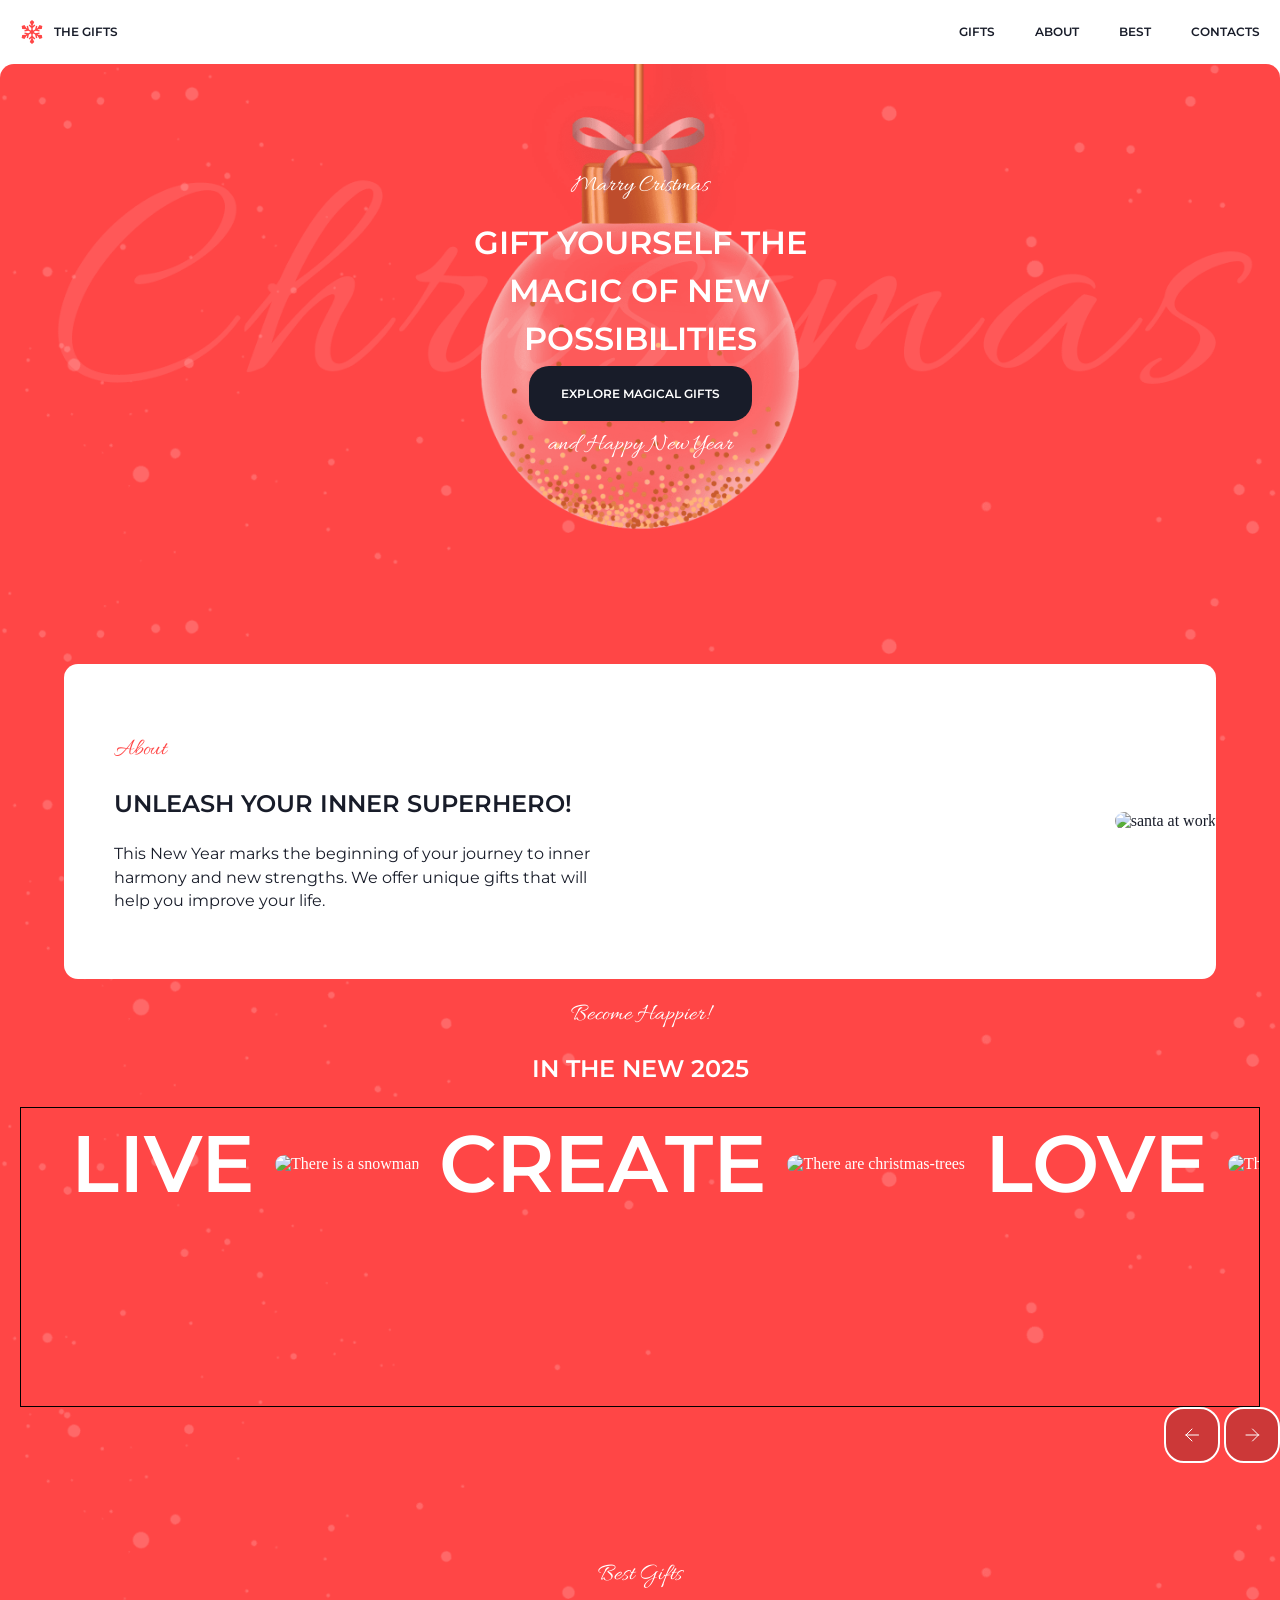
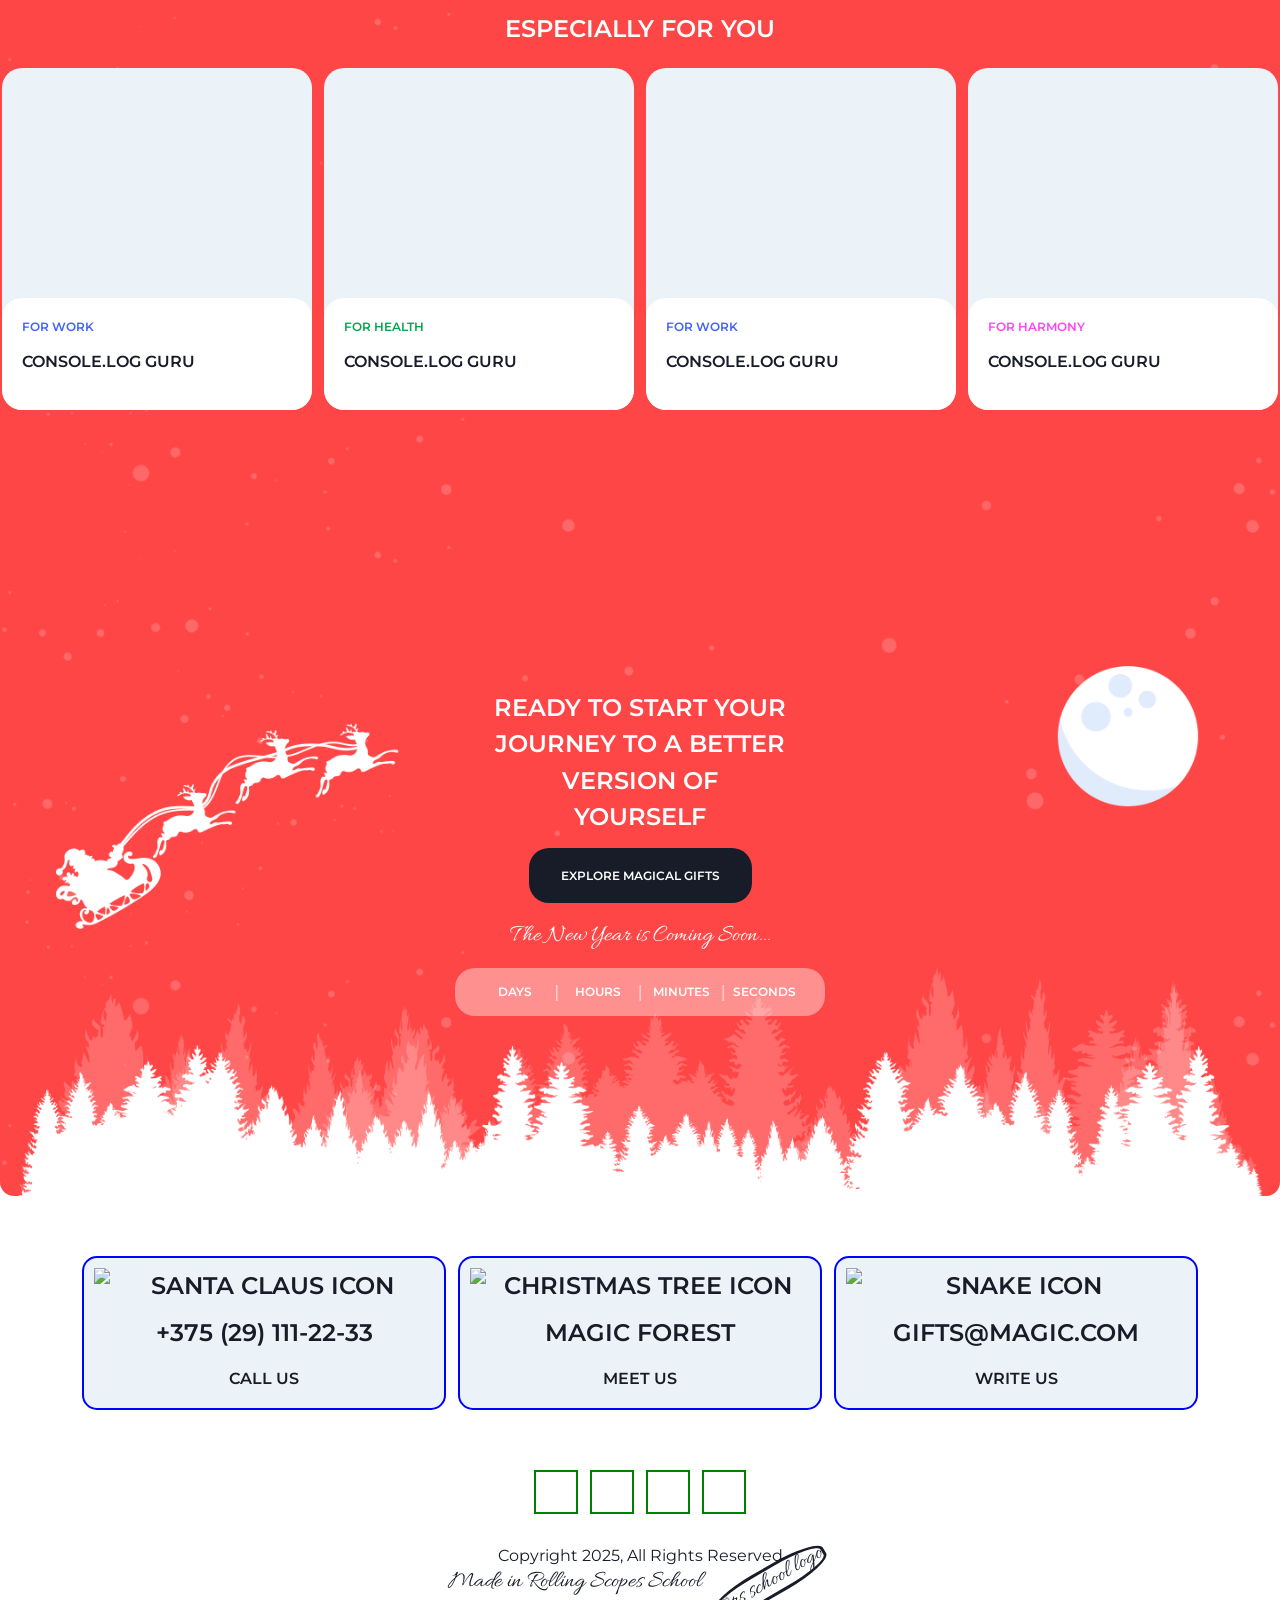
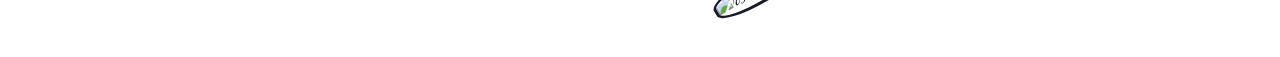
==== gifts/index.html @ 3322ace3 "feat: main page is completed, without gift cards as links" ====
<!DOCTYPE html>
<html lang="en">
<head>
    <meta charset="UTF-8">
    <meta name="viewport" content="width=device-width, initial-scale=1.0">
    <title>Document</title>
    <link rel="stylesheet" href="../css/normalize.css">
    <link rel="stylesheet" href="../css/style.css">
    <link rel="icon" href="../assets/logo-snowflake.svg" type="image/x-icon">
</head>
<body>
    <header class="header">
        <div class="wrapper header__wrapper action-small">
            <a href="./index.html" class="logo">
                <img src="../assets/logo-snowflake.svg" alt="logo" class="logo__img">
                THE GIFTS
            </a>
            <span class="hamburger"></span>
            <nav class="header__navigation">
                <ul class="navigation">
                    <li class="navigation__link"><a href="./gifts/index.html">GIFTS</a></li>
                    <li class="navigation__link"><a href="#about">ABOUT</a></li>
                    <li class="navigation__link"><a href="#best-gifts">BEST</a></li>
                    <li class="navigation__link"><a href="#contacts">CONTACTS</a></li>
                </ul>
            </nav>
        </div>
    </header>
    <main>
        <section class="hero" id="hero">
            <div class="wrapper hero__wrapper">
                <div class="hero__content">
                    <p class="hero__caption caption">Marry Cristmas</p>
                    <h1 class="hero__contain">GIFT YOURSELF THE MAGIC OF NEW POSSIBILITIES</h1>
                    <a href="./gifts/index.html" class="button__magical-gifts action-small">Explore magical gifts</a>
                    <p class="hero__caption caption">and Happy New Year</p>
                </div>
            </div>
        </section>
        <section class="about" id="about">
            <div class="wrapper">
                <div class="about__wrapper">
                    <div class="about__content">
                        <p class="about__caption caption">About</p>
                        <h2 class="about__name">UNLEASH YOUR INNER SUPERHERO!</h2>
                        <p class="about__text">This New Year marks the beginning of your journey to inner harmony and new strengths. We offer unique gifts that will help you improve your life.</p>
                    </div>
                    <img src="./assets/img/santa.png" alt="santa at work" class="about__image">
                </div>
            </div>
        </section>
        <section class="slider">
            <div class="wrapper">
                <p class="caption slider__caption">Become Happier!</p>
                <h2 class="slider__name">IN THE NEW 2025</h2>
                <div class="slider__place">
                    <div id="slider-container" class="slides">
                        <div class="slide slider-text slide1">Live</div>
                        <div class="slide slider-image slide2"><img src="./assets/img/snowman.png" alt="There is a snowman"></div>
                        <div class="slide slider-text slide3">Create</div>
                        <div class="slide slider-image slide4"><img src="./assets/img/christmas-trees.png" alt="There are christmas-trees"></div>
                        <div class="slide slider-text slide5">Love</div>
                        <div class="slide slider-image slide6"><img src="./assets/img/christmas-tree-ball.png" alt="There is a christmas-tree-ball"></div>
                        <div class="slide slider-text slide7">Dream</div>
                        <div class="slide slider-image slide8"><img src="./assets/img/fairytale-house.png" alt="There is a fairytale-house"></div>
                        <div class="slide slider-text slide5">Very</div>
                        <div class="slide slider-image slide6"><img src="./assets/img/christmas-tree-ball.png" alt="There is a christmas-tree-ball"></div>
                        <div class="slide slider-text slide7">Opposite</div>
                        <div class="slide slider-image slide8"><img src="./assets/img/fairytale-house.png" alt="There is a fairytale-house"></div>
                    </div>
                </div>
                <div class="buttons">
                    <button type="button" class="slider__button move-back" id="btn-left">
                        <svg width="24" height="24" viewBox="0 0 24 24" fill="none" xmlns="http://www.w3.org/2000/svg">
                            <path d="M18.5 12H6M6 12L12 6M6 12L12 18" stroke="white" stroke-linecap="round" stroke-linejoin="round"/>                        
                        </svg>
                    </button>
                    <button type="button" class="slider__button move-ahead" id="btn-right">
                        <svg width="24" height="24" viewBox="0 0 24 24" fill="none" xmlns="http://www.w3.org/2000/svg">
                            <path d="M6 12H18.5M18.5 12L12.5 6M18.5 12L12.5 18" stroke="white" stroke-linecap="round" stroke-linejoin="round"/>
                        </svg>
                    </button>
                </div>
            </div>
        </section>
        <section class="best-gifts" id="best-gifts">
            <div class="wrapper">
                <p class="caption best-gifts__caption">Best Gifts</p>
                <h2 class="best-gifts__name">ESPECIALLY FOR YOU</h2>
                <div class="layout-4-columns">
                    <div class="gift tag-work">
                        <div class="gift__wrapper">
                            <img src="./assets/img/gift-for-work.png" alt="" class="img-gifts">
                            <div class="gift__content">
                                <h4 class="gift__category">For Work</h4>
                                <h3 class="gift__name">Console.log Guru</h3>
                            </div>
                        </div>
                    </div>
                    <div class="gift tag-health">
                        <div class="gift__wrapper">
                            <img src="./assets/img/gift-for-health.png" alt="" class="img-gifts">
                            <div class="gift__content">
                                <h4 class="gift__category">For Health</h4>
                                <h3 class="gift__name">Console.log Guru</h3>
                            </div>
                        </div>
                    </div>
                    <div class="gift tag-work">
                        <div class="gift__wrapper">
                            <img src="./assets/img/gift-for-work.png" alt="" class="img-gifts">
                            <div class="gift__content">
                                <h4 class="gift__category">For Work</h4>
                                <h3 class="gift__name">Console.log Guru</h3>
                            </div>
                        </div>
                    </div>
                    <div class="gift tag-harmony">
                        <div class="gift__wrapper">
                            <img src="./assets/img/gift-for-harmony.png" alt="" class="img-gifts">
                            <div class="gift__content">
                                <h4 class="gift__category">For Harmony</h4>
                                <h3 class="gift__name">Console.log Guru</h3>
                            </div>
                        </div>
                    </div>
                </div>

            </div>
        </section>
        <section class="cta">
            <div class="wrapper">
                <div class="cta__content">
                    <h2 class="cta__name">READY TO START YOUR JOURNEY TO A BETTER VERSION OF YOURSELF</h2>
                    <a href="./gifts/index.html" class="button__magical-gifts action-small">Explore magical gifts</a>
                    <p class="caption cta__caption">The New Year is Coming Soon...</p>
                    <div class="timer">
                        <div class="timer__wrapper">
                            <div class="timer__content">
                                <div id="days" class="timer-cell">
                                    <h2 id="days__number" class="timer__number"></h2>
                                    <h4 id="days__signatures" class="timer__signatures">Days</h4>
                                </div>
                                <div class="separator">|</div>
                                <div id="hours" class="timer-cell">
                                    <h2 id="hours__number" class="timer__number"></h2>
                                    <h4 id="hours__signatures" class="timer__signatures">Hours</h4>
                                </div>
                                <div class="separator">|</div>
                                <div id="minutes" class="timer-cell">
                                    <h2 id="minutes__number" class="timer__number"></h2>
                                    <h4 id="minutes__signatures" class="timer__signatures">Minutes</h4>
                                </div>
                                <div class="separator">|</div>
                                <div id="seconds" class="timer-cell">
                                    <h2 id="seconds__number" class="timer__number"></h2>
                                    <h4 id="seconds__signatures" class="timer__signatures">Seconds</h4>
                                </div>
                            </div>
                        </div>
                    </div>
                </div>
            </div>
        </section>
    </main>
    <footer class="footer" id="contacts">
        <div class="wrapper footer__wrapper">
            <div class="footer__activity">
                <a href="tel:+375 (29) 111-22-33" class="action-large footer__contact">
                    <img src="./assets/svg/activity_santa-claus.svg" alt="santa claus icon" class="footer__activity-card">
                    +375 (29) 111-22-33
                    <h3>Call us</h3>
                </a>
                <a href="https://maps.app.goo.gl/4Z8KibrLudVtp58x9" class="action-large footer__contact" target="_blank">
                    <img src="./assets/svg/activity_christmas-tree.svg" alt="christmas tree icon" class="footer__activity-card">
                    Magic forest
                    <h3>Meet us</h3>
                </a>
                <a href="mailto:gifts@magic.com" class="action-large footer__contact">
                    <img src="./assets/svg/activity_snake.svg" alt="snake icon" class="footer__activity-card">
                    gifts@magic.com
                    <h3>Write us</h3>
                </a>
            </div>
            <div class="social">
                <div class="social__items">
                    <a href="https://web.telegram.org" target="_blank" class="social__link"><object data="./assets/svg/sm_telegram.svg" type="image/svg+xml" class="social__object-svg"></object></a>
                    <a href="https://www.facebook.com" target="_blank" class="social__link"><object data="./assets/svg/sm_facebook.svg" type="image/svg+xml" class="social__object-svg"></object></a>
                    <a href="https://www.instagram.com" target="_blank" class="social__link"><object data="./assets/svg/sm_instagram.svg" type="image/svg+xml" class="social__object-svg"></object></a>
                    <a href="https://x.com" target="_blank" class="social__link"><object data="./assets/svg/sm_X.svg" type="image/svg+xml" class="social__object-svg"></object></a>
                </div>
            </div> 
            <div class="lisence">
                <p class="lisence__copyright">Copyright 2025, All Rights Reserved</p>
                <a href="https://rs.school/" target="_blank" class="lisence__caption caption">
                    Made in Rolling Scopes School
                    <img src="./assets/svg/rs-school-logo.svg" class="rs-school-logo" alt="rs school logo" width="60" height="60">
                </a>
            </div>
        </div>
    </footer>
    <script src="./script.js"></script>
</body>
</html>
---- css/style.css ----
:root {    
    --color-primary: #ff4646;
    --color-primary10: #3f2d2d;
    --color-dark: #181c29;
    --color-static-white: #ffffff;
    --color-static-white20: #7f7f7f;
    --color-static-white40: #555555;
    --color-tag-purple: #4361ff;
    --color-tag-pink: #ff43f7;
    --color-tag-green: #06a44f;
    --color-content-background: #ecf3f8;
    --color-overlay: #1c1f29;

    --width-content: 1440px;
    --width-tablet: 768px;
    --width-mobile: 380px;


}

@font-face {
    font-family: "Montserrat";
    src: url("../assets/fonts/Montserrat/Montserrat-VariableFont_wght.ttf");
    font-weight: 100 900;
}

@font-face {
    font-family: "Allura";
    src: url(../assets/fonts/Allura/Allura-Regular.ttf);
}

* {
    box-sizing: border-box;
}

html {
    scroll-behavior: smooth;
    scroll-padding-top: 100px;
}

h1 {
    font-family: "Montserrat", Verdana, sans-serif;
    font-size: 32px;
    font-weight: 600;
    line-height: 150%;
    letter-spacing: 18%;
    text-transform: uppercase;
}

h2 {
    font-family: "Montserrat", Verdana, sans-serif;
    font-size: 24px;
    font-weight: 600;
    line-height: 152%;
    letter-spacing: 16%;
    text-transform: uppercase;
}

h3 {
    font-family: "Montserrat", Verdana, sans-serif;
    font-size: 16px;
    font-weight: 600;
    line-height: 152%;
    letter-spacing: 8%;
    text-transform: uppercase;
}

h4 {
    font-family: "Montserrat", Verdana, sans-serif;
    font-size: 12px;
    font-weight: 600;
    line-height: 130%;
    letter-spacing: 5%;
    text-transform: uppercase;
}

p {
    font-family: "Montserrat", Verdana, sans-serif;
    font-size: 16px;
    font-weight: 400;
    line-height: 148%;
}

.action-large {
    font-family: "Montserrat", Verdana, sans-serif;
    font-size: 24px;
    font-weight: 600;
    line-height: 152%;
    letter-spacing: 16%;
    text-transform: uppercase;
}

.action-small {
    font-family: "Montserrat", Verdana, sans-serif;
    font-size: 12px;
    font-weight: 600;
    line-height: 130%;
    letter-spacing: 5%;
    text-transform: uppercase;
}

.caption {
    font-family: "Allura", Verdana, sans-serif;
    font-size: 24px;
    font-weight: 400;
    line-height: 100%;
    letter-spacing: 5%;
}

.slider-text {
    font-family: "Montserrat", Verdana, sans-serif;
    font-size: 80px;
    font-weight: 600;
    text-transform: uppercase;
    
}

body {
    max-width: var(--width-content);
    color: var(--color-static-white);
    background-color: var(--color-static-white);
    margin: 0 auto;
    padding: 0;
}

main {
    background-color: var(--color-primary);
    border-radius: 14px;
    margin: 0;
    padding: 0;

        
    background-image: url(../assets/img/bg-snow.png);

    background-size: contain; /*auto 100%;*/
    background-repeat: repeat-y;
    margin: 0 auto;
    
    height: auto;
}

a {
    text-decoration: none;
    color: inherit;
}

.wrapper {
    
   

    
}

                                                            /* header */

header {
    margin: 0;
    padding: 0;
    color: var(--color-dark);
}

.header__wrapper {
    display: flex;
    align-items: center;
    justify-content: space-between;

}

.logo {
    display: flex;
    align-items: center;
    padding: 8px 20px;
}

.logo__img {
    padding-right: 10px;
}

.navigation {
    display: flex;
}

.navigation__link {
    list-style: none;
    cursor: pointer;
    padding: 12px 20px;
}

                                                        /* hero */

.hero {
    
    text-align: center;
    background-image: url(../assets/img/bg-ball.png);
    background-position: center;
    background-repeat: no-repeat;
    background-size: 100%;
    min-height: 500px;
}

.hero__content {
    margin: 0 auto;
    padding: 80px 0;
    width: 32%;
}

.hero__caption {
    margin: 30px 0 0 0;
    padding: 0;
}

.button__magical-gifts {
    padding: 20px 32px;
    
    border-radius: 20px;
    color: var(--color-static-white);
    background-color: var(--color-dark);
    border: none;
    transition: 
        color 0.5s,
        background-color 0.5s;
    
}

.button__magical-gifts:hover {
    color: var(--color-dark);
    background-color: var(--color-static-white);
}

                                                            /* about */

.about__wrapper {
    color: var(--color-dark);
    display: flex;
    justify-content: space-between;
    align-items: center;
    background-color: var(--color-static-white);
    border-radius: 14px;
    width: 90%;
    margin: 100px auto 0 auto;
}

.about__content {
    padding: 50px;
    flex-basis: 50%;
    
}

.about__caption {
    color: var(--color-primary);
}

.about__image {
    border-radius: 14px;
}

                                                            /* slider */

.slider {
    text-align: center;
}

.slider__place {
    width: calc( 100% - 40px );
	height: 300px;
	margin: 0 auto;
    text-align: center;
    border: 1px solid black;
	overflow: hidden;
    position: relative;
    
}

.slides {
    
    display: flex;
    align-items: center;
    transition: transform 1s ease-in-out;
}

.slide:first-child {
    margin-left: 50px;
}

.slide {
    margin: 10px;
    flex-shrink: 0;
}

.slide img {
    margin: 0;
    padding: 0;
    width: 200px;
    height: 200px;
    border-radius: 20px;
    /* z-index: 2; */
}

.buttons {
    text-align: right;
}

.slider__button {
    display: inline-flex;
    align-items: center;
    justify-content: center;
    
    background: rgba(0, 0, 0, 0.2); 
    cursor: pointer;
    width: 56px;
    height: 56px;
    border: 2px solid var(--color-static-white);
    border-radius: 20px;
    transition: all 1s;
}

.slider__button svg path {
    transition: all 1s;
}

#btn-left:hover, #btn-right:hover {
    background-color: var(--color-static-white);
}

#btn-left:hover svg path, #btn-right:hover svg path {
   stroke: var(--color-primary);
}

#btn-left:disabled, #btn-right:disabled {
    opacity: 0.4;
    pointer-events: none;
}

/*
@keyframes move-left {
    0% { transform: translateX(0); }
    20% { transform: translateX(200px); }
    40% { transform: translateX(400px); }
    60% { transform: translateX(600px); }
    80% { transform: translateX(800px); }
    100% { transform: translateX(1800px); }
}

.transition-left {
    animation-name: move-left;
    animation-duration: 8s;
    animation-fill-mode: forwards;
}

@keyframes move-right {
    0% { transform: translateX(-0px); }
    20% { transform: translateX(-200px); }
    40% { transform: translateX(-400px); }
    60% { transform: translateX(-600px); }
    80% { transform: translateX(-800px); }
    100% { transform: translateX(-1800px); }
}

.transition-right {
    animation-name: move-right;
    animation-duration: 8s;
    animation-fill-mode: forwards;
}
*/

                                                            /* .best-gifts */

.best-gifts {
    margin: 100px auto;
    text-align: center;
}

.layout-4-columns {
    display: flex;
    
    flex-wrap: wrap;
    text-align: center;
    gap: 12px;
    justify-content: center;
}

.gift {
    cursor: pointer;
}

.gift:hover .gift__name {
    color: var(--color-primary);
}

.tag-work {
    color:  var(--color-tag-purple);
}

.tag-health {
    color:  var(--color-tag-green);
}

.tag-harmony {
    color:  var(--color-tag-pink);
}

.gift__wrapper {
    display: flex;
    flex-direction: column;
    
    overflow: hidden;
    width: 310px;
    height: 342px;
    background-color: var(--color-content-background);
    border-radius: 20px;
}

.img-gifts {
    
    width: auto;
    height: 230px;
}

.gift__content {
    margin: 0;
    padding: 0;
    background-color: var(--color-static-white);
    border-radius: 20px;
    flex-grow: 1;
}

.gift__category {
    padding: 5px 0 0 20px;
    text-align: left;
}

.gift__name {
    padding: 0 0 0 20px;
    color: var(--color-dark);
    text-align: left;
    transition: 0.4s ease-out;
}

                                                            /* cta */

.cta {
    
}

.cta__content {
    
    margin: 100px auto 0;
    padding: 180px;
    text-align: center;
    background-image: url("../assets/img/bg-forest.png");
    background-repeat: no-repeat;
    background-position: bottom;
    background-size: 100% auto;
}

.cta__name {
    margin: 0 auto;
    padding: 0;
    margin-bottom: 30px;
    width: 32%;
}

.cta__caption {
    margin: 40px 0 0 0;
    padding: 0;
}

.timer {

}

.timer__wrapper {
    margin: 20px auto 0 auto;
    padding: 0;
    
}

.timer__content {
    
    padding: 15px 20px;
    display: inline-flex;
    flex-wrap: nowrap;
    justify-content: center;
    align-items: center;
    background-color: rgba(255, 255, 255, 0.4);
    border-radius: 20px;
    
}

.timer-cell {
    width: 80px;
}

.timer__number {
    margin: 0 auto;
    padding: 0;
}

.timer__signatures {
    margin: 0 auto;
    padding: 0;
}

/*
.days {}
#days__number {}
#days__signatures {}
.hours {}
#hours__number {}
#hours__signatures {}
.minutes {}
#minutes__number {}
#minutes__signatures {}
.seconds {}
#seconds__number {}
#seconds__signatures {}
*/


                                                            /* footer */

footer {
    margin: 60px auto;
    color: var(--color-dark);
}
.footer__activity {
    margin: 0 82px;
    display: flex;
    flex-wrap: wrap;
    justify-content: center;
    gap: 12px;
    
    max-width: calc(100% - 164px);

}

.footer__contact {
    background-color: var(--color-content-background);
    
    flex-grow: 1;
    flex-basis: 0;
    border-radius: 15px;
    text-align: center;
    border: 2px solid blue;
    margin: 0;
    padding: 0;

}

.footer__activity-card {
    display: block;
    margin: 0 auto;
    padding: 10px;
}

.social {}
.social__items {
    margin: 60px auto 0;
    display: flex;
    justify-content: center;
    gap: 12px;
}
.social__link {
    margin: 0;
    padding: 8px;
    
    border: 2px solid green;
}

.social__object-svg {
    width: 24px;
    height: 24px;
    pointer-events: none;
    display: block;
}

.lisence {
    margin: 30px auto 0;
    text-align: center;
}
.lisence__copyright {
    margin: 0 auto;
}
.lisence__caption {
    margin: 0 auto;
}

.rs-school-logo {
    height: auto;
    border: 3px solid var(--color-dark);
    border-radius: 40%;
    rotate: -30deg;
}
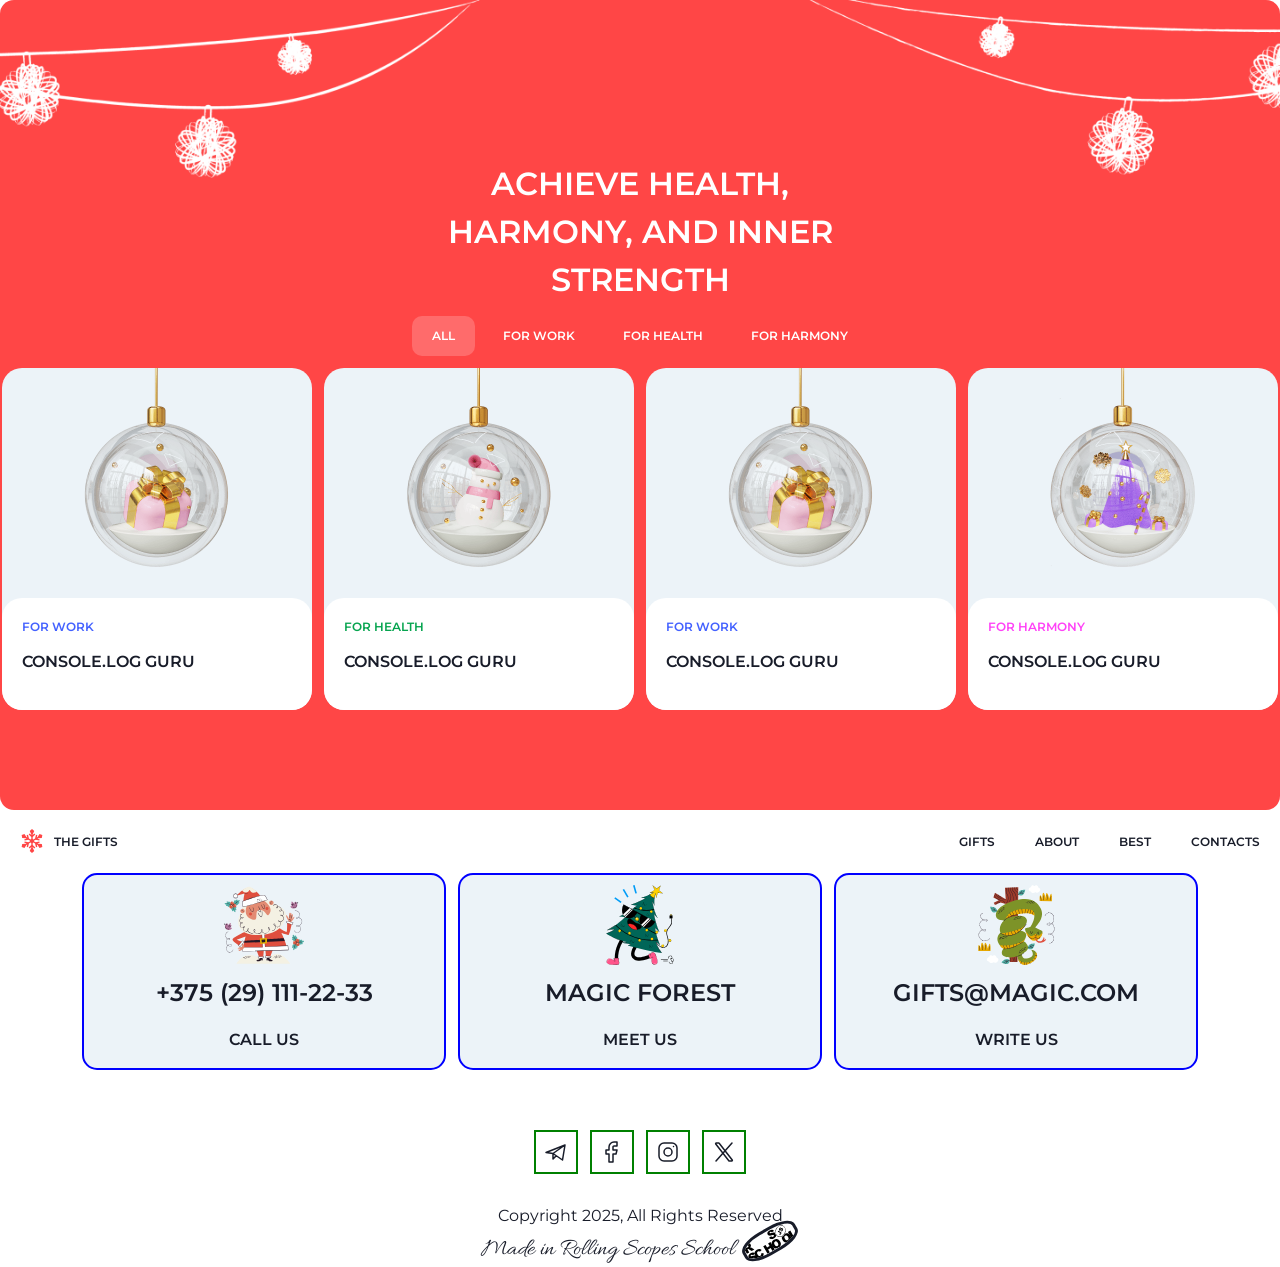
==== commit f99cb58e: "feat: ended task 1" ====
--- a/gifts/index.html
+++ b/gifts/index.html
@@ -3,94 +3,43 @@
 <head>
     <meta charset="UTF-8">
     <meta name="viewport" content="width=device-width, initial-scale=1.0">
-    <title>Document</title>
-    <link rel="stylesheet" href="../css/normalize.css">
+    <title>Christmas Shop</title>
+    <link rel="stylesheet" href="../css/5555normalize.css">
     <link rel="stylesheet" href="../css/style.css">
     <link rel="icon" href="../assets/logo-snowflake.svg" type="image/x-icon">
 </head>
-<body>
+<body class="gifts-page">
     <header class="header">
         <div class="wrapper header__wrapper action-small">
-            <a href="./index.html" class="logo">
+            <a href="../index.html" class="logo">
                 <img src="../assets/logo-snowflake.svg" alt="logo" class="logo__img">
                 THE GIFTS
             </a>
             <span class="hamburger"></span>
             <nav class="header__navigation">
                 <ul class="navigation">
-                    <li class="navigation__link"><a href="./gifts/index.html">GIFTS</a></li>
+                    <li class="navigation__link navigation__link_disabled">GIFTS</li>
                     <li class="navigation__link"><a href="#about">ABOUT</a></li>
-                    <li class="navigation__link"><a href="#best-gifts">BEST</a></li>
+                    <li class="navigation__link"><a href="#gifts">BEST</a></li>
                     <li class="navigation__link"><a href="#contacts">CONTACTS</a></li>
                 </ul>
             </nav>
         </div>
     </header>
-    <main>
-        <section class="hero" id="hero">
-            <div class="wrapper hero__wrapper">
-                <div class="hero__content">
-                    <p class="hero__caption caption">Marry Cristmas</p>
-                    <h1 class="hero__contain">GIFT YOURSELF THE MAGIC OF NEW POSSIBILITIES</h1>
-                    <a href="./gifts/index.html" class="button__magical-gifts action-small">Explore magical gifts</a>
-                    <p class="hero__caption caption">and Happy New Year</p>
+    <main class="main__wrapper--garland">
+        <section class="gifts" id="gifts">
+            <div class="wrapper">
+                <h1 class="title__contain">Achieve health, harmony, and inner strength</h1>
+                <div class="gifts__tags-place">
+                    <p class="action-small tag gifts__tag_selected">All</p>
+                    <p class="action-small tag gifts__tag_bordered">For work</p>
+                    <p class="action-small tag gifts__tag_bordered">For health</p>
+                    <p class="action-small tag gifts__tag_bordered">For harmony</p>
                 </div>
-            </div>
-        </section>
-        <section class="about" id="about">
-            <div class="wrapper">
-                <div class="about__wrapper">
-                    <div class="about__content">
-                        <p class="about__caption caption">About</p>
-                        <h2 class="about__name">UNLEASH YOUR INNER SUPERHERO!</h2>
-                        <p class="about__text">This New Year marks the beginning of your journey to inner harmony and new strengths. We offer unique gifts that will help you improve your life.</p>
-                    </div>
-                    <img src="./assets/img/santa.png" alt="santa at work" class="about__image">
-                </div>
-            </div>
-        </section>
-        <section class="slider">
-            <div class="wrapper">
-                <p class="caption slider__caption">Become Happier!</p>
-                <h2 class="slider__name">IN THE NEW 2025</h2>
-                <div class="slider__place">
-                    <div id="slider-container" class="slides">
-                        <div class="slide slider-text slide1">Live</div>
-                        <div class="slide slider-image slide2"><img src="./assets/img/snowman.png" alt="There is a snowman"></div>
-                        <div class="slide slider-text slide3">Create</div>
-                        <div class="slide slider-image slide4"><img src="./assets/img/christmas-trees.png" alt="There are christmas-trees"></div>
-                        <div class="slide slider-text slide5">Love</div>
-                        <div class="slide slider-image slide6"><img src="./assets/img/christmas-tree-ball.png" alt="There is a christmas-tree-ball"></div>
-                        <div class="slide slider-text slide7">Dream</div>
-                        <div class="slide slider-image slide8"><img src="./assets/img/fairytale-house.png" alt="There is a fairytale-house"></div>
-                        <div class="slide slider-text slide5">Very</div>
-                        <div class="slide slider-image slide6"><img src="./assets/img/christmas-tree-ball.png" alt="There is a christmas-tree-ball"></div>
-                        <div class="slide slider-text slide7">Opposite</div>
-                        <div class="slide slider-image slide8"><img src="./assets/img/fairytale-house.png" alt="There is a fairytale-house"></div>
-                    </div>
-                </div>
-                <div class="buttons">
-                    <button type="button" class="slider__button move-back" id="btn-left">
-                        <svg width="24" height="24" viewBox="0 0 24 24" fill="none" xmlns="http://www.w3.org/2000/svg">
-                            <path d="M18.5 12H6M6 12L12 6M6 12L12 18" stroke="white" stroke-linecap="round" stroke-linejoin="round"/>                        
-                        </svg>
-                    </button>
-                    <button type="button" class="slider__button move-ahead" id="btn-right">
-                        <svg width="24" height="24" viewBox="0 0 24 24" fill="none" xmlns="http://www.w3.org/2000/svg">
-                            <path d="M6 12H18.5M18.5 12L12.5 6M18.5 12L12.5 18" stroke="white" stroke-linecap="round" stroke-linejoin="round"/>
-                        </svg>
-                    </button>
-                </div>
-            </div>
-        </section>
-        <section class="best-gifts" id="best-gifts">
-            <div class="wrapper">
-                <p class="caption best-gifts__caption">Best Gifts</p>
-                <h2 class="best-gifts__name">ESPECIALLY FOR YOU</h2>
                 <div class="layout-4-columns">
                     <div class="gift tag-work">
                         <div class="gift__wrapper">
-                            <img src="./assets/img/gift-for-work.png" alt="" class="img-gifts">
+                            <img src="../assets/img/gift-for-work.png" alt="" class="img-gifts">
                             <div class="gift__content">
                                 <h4 class="gift__category">For Work</h4>
                                 <h3 class="gift__name">Console.log Guru</h3>
@@ -99,7 +48,7 @@
                     </div>
                     <div class="gift tag-health">
                         <div class="gift__wrapper">
-                            <img src="./assets/img/gift-for-health.png" alt="" class="img-gifts">
+                            <img src="../assets/img/gift-for-health.png" alt="" class="img-gifts">
                             <div class="gift__content">
                                 <h4 class="gift__category">For Health</h4>
                                 <h3 class="gift__name">Console.log Guru</h3>
@@ -108,7 +57,7 @@
                     </div>
                     <div class="gift tag-work">
                         <div class="gift__wrapper">
-                            <img src="./assets/img/gift-for-work.png" alt="" class="img-gifts">
+                            <img src="../assets/img/gift-for-work.png" alt="" class="img-gifts">
                             <div class="gift__content">
                                 <h4 class="gift__category">For Work</h4>
                                 <h3 class="gift__name">Console.log Guru</h3>
@@ -117,45 +66,10 @@
                     </div>
                     <div class="gift tag-harmony">
                         <div class="gift__wrapper">
-                            <img src="./assets/img/gift-for-harmony.png" alt="" class="img-gifts">
+                            <img src="../assets/img/gift-for-harmony.png" alt="" class="img-gifts">
                             <div class="gift__content">
                                 <h4 class="gift__category">For Harmony</h4>
                                 <h3 class="gift__name">Console.log Guru</h3>
-                            </div>
-                        </div>
-                    </div>
-                </div>
-
-            </div>
-        </section>
-        <section class="cta">
-            <div class="wrapper">
-                <div class="cta__content">
-                    <h2 class="cta__name">READY TO START YOUR JOURNEY TO A BETTER VERSION OF YOURSELF</h2>
-                    <a href="./gifts/index.html" class="button__magical-gifts action-small">Explore magical gifts</a>
-                    <p class="caption cta__caption">The New Year is Coming Soon...</p>
-                    <div class="timer">
-                        <div class="timer__wrapper">
-                            <div class="timer__content">
-                                <div id="days" class="timer-cell">
-                                    <h2 id="days__number" class="timer__number"></h2>
-                                    <h4 id="days__signatures" class="timer__signatures">Days</h4>
-                                </div>
-                                <div class="separator">|</div>
-                                <div id="hours" class="timer-cell">
-                                    <h2 id="hours__number" class="timer__number"></h2>
-                                    <h4 id="hours__signatures" class="timer__signatures">Hours</h4>
-                                </div>
-                                <div class="separator">|</div>
-                                <div id="minutes" class="timer-cell">
-                                    <h2 id="minutes__number" class="timer__number"></h2>
-                                    <h4 id="minutes__signatures" class="timer__signatures">Minutes</h4>
-                                </div>
-                                <div class="separator">|</div>
-                                <div id="seconds" class="timer-cell">
-                                    <h2 id="seconds__number" class="timer__number"></h2>
-                                    <h4 id="seconds__signatures" class="timer__signatures">Seconds</h4>
-                                </div>
                             </div>
                         </div>
                     </div>
@@ -167,34 +81,34 @@
         <div class="wrapper footer__wrapper">
             <div class="footer__activity">
                 <a href="tel:+375 (29) 111-22-33" class="action-large footer__contact">
-                    <img src="./assets/svg/activity_santa-claus.svg" alt="santa claus icon" class="footer__activity-card">
+                    <img src="../assets/svg/activity_santa-claus.svg" alt="santa claus icon" class="footer__activity-card">
                     +375 (29) 111-22-33
                     <h3>Call us</h3>
                 </a>
                 <a href="https://maps.app.goo.gl/4Z8KibrLudVtp58x9" class="action-large footer__contact" target="_blank">
-                    <img src="./assets/svg/activity_christmas-tree.svg" alt="christmas tree icon" class="footer__activity-card">
+                    <img src="../assets/svg/activity_christmas-tree.svg" alt="christmas tree icon" class="footer__activity-card">
                     Magic forest
                     <h3>Meet us</h3>
                 </a>
                 <a href="mailto:gifts@magic.com" class="action-large footer__contact">
-                    <img src="./assets/svg/activity_snake.svg" alt="snake icon" class="footer__activity-card">
+                    <img src="../assets/svg/activity_snake.svg" alt="snake icon" class="footer__activity-card">
                     gifts@magic.com
                     <h3>Write us</h3>
                 </a>
             </div>
             <div class="social">
                 <div class="social__items">
-                    <a href="https://web.telegram.org" target="_blank" class="social__link"><object data="./assets/svg/sm_telegram.svg" type="image/svg+xml" class="social__object-svg"></object></a>
-                    <a href="https://www.facebook.com" target="_blank" class="social__link"><object data="./assets/svg/sm_facebook.svg" type="image/svg+xml" class="social__object-svg"></object></a>
-                    <a href="https://www.instagram.com" target="_blank" class="social__link"><object data="./assets/svg/sm_instagram.svg" type="image/svg+xml" class="social__object-svg"></object></a>
-                    <a href="https://x.com" target="_blank" class="social__link"><object data="./assets/svg/sm_X.svg" type="image/svg+xml" class="social__object-svg"></object></a>
+                    <a href="https://web.telegram.org" target="_blank" class="social__link"><object data="../assets/svg/sm_telegram.svg" type="image/svg+xml" class="social__object-svg"></object></a>
+                    <a href="https://www.facebook.com" target="_blank" class="social__link"><object data="../assets/svg/sm_facebook.svg" type="image/svg+xml" class="social__object-svg"></object></a>
+                    <a href="https://www.instagram.com" target="_blank" class="social__link"><object data="../assets/svg/sm_instagram.svg" type="image/svg+xml" class="social__object-svg"></object></a>
+                    <a href="https://x.com" target="_blank" class="social__link"><object data="../assets/svg/sm_X.svg" type="image/svg+xml" class="social__object-svg"></object></a>
                 </div>
             </div> 
             <div class="lisence">
                 <p class="lisence__copyright">Copyright 2025, All Rights Reserved</p>
                 <a href="https://rs.school/" target="_blank" class="lisence__caption caption">
                     Made in Rolling Scopes School
-                    <img src="./assets/svg/rs-school-logo.svg" class="rs-school-logo" alt="rs school logo" width="60" height="60">
+                    <img src="../assets/svg/rs-school-logo.svg" class="rs-school-logo" alt="rs school logo" width="60" height="60">
                 </a>
             </div>
         </div>
--- a/css/style.css
+++ b/css/style.css
@@ -26,16 +26,18 @@
 
 @font-face {
     font-family: "Allura";
-    src: url(../assets/fonts/Allura/Allura-Regular.ttf);
+    src: url("../assets/fonts/Allura/Allura-Regular.ttf");
 }
 
 * {
     box-sizing: border-box;
+  
 }
 
 html {
     scroll-behavior: smooth;
-    scroll-padding-top: 100px;
+    /*scroll-padding-top: 100px; */
+    
 }
 
 h1 {
@@ -121,6 +123,7 @@
     background-color: var(--color-static-white);
     margin: 0 auto;
     padding: 0;
+    
 }
 
 main {
@@ -128,16 +131,16 @@
     border-radius: 14px;
     margin: 0;
     padding: 0;
-
-        
+    
+}
+
+.main__wrapper--snow {
     background-image: url(../assets/img/bg-snow.png);
-
     background-size: contain; /*auto 100%;*/
     background-repeat: repeat-y;
-    margin: 0 auto;
-    
-    height: auto;
-}
+}
+
+
 
 a {
     text-decoration: none;
@@ -160,6 +163,9 @@
 }
 
 .header__wrapper {
+    margin: 0;
+    padding: 0;
+
     display: flex;
     align-items: center;
     justify-content: space-between;
@@ -167,6 +173,9 @@
 }
 
 .logo {
+    margin: 0;
+    padding: 0;
+
     display: flex;
     align-items: center;
     padding: 8px 20px;
@@ -184,6 +193,10 @@
     list-style: none;
     cursor: pointer;
     padding: 12px 20px;
+}
+
+.navigation__link_disabled {
+    cursor: default;
 }
 
                                                         /* hero */
@@ -198,15 +211,16 @@
     min-height: 500px;
 }
 
-.hero__content {
-    margin: 0 auto;
-    padding: 80px 0;
+.title__contain {
+    margin: 0 auto;
+    padding: 60px 0 0 0;
     width: 32%;
+
 }
 
 .hero__caption {
-    margin: 30px 0 0 0;
-    padding: 0;
+    margin: 0;
+    padding:  30px 0 0 0;
 }
 
 .button__magical-gifts {
@@ -363,9 +377,9 @@
 }
 */
 
-                                                            /* .best-gifts */
-
-.best-gifts {
+                                                            /* .gifts */
+
+.gifts {
     margin: 100px auto;
     text-align: center;
 }
@@ -520,7 +534,7 @@
                                                             /* footer */
 
 footer {
-    margin: 60px auto;
+    margin: 0;
     color: var(--color-dark);
 }
 .footer__activity {
@@ -592,3 +606,53 @@
     rotate: -30deg;
 }
 
+                                                            /* GIFTS page*/
+
+.gifts-page {
+    display: flex;
+    flex-direction: column;
+    min-height: 100vh;
+}
+
+.gifts-page header {
+    order: 2;
+}
+
+.gifts-page main {
+    order: 1;
+}
+
+.gifts-page footer {
+    order: 3;
+}
+
+
+.main__wrapper--garland {
+    background-image: url(../assets/img/bg-garland.png);
+    background-size: contain; /*auto 100%;*/
+    background-repeat: no-repeat;
+}
+
+.gifts__tags-place {
+    margin: 0 auto;
+    padding: 0;
+    display: flex;
+    justify-content: center;
+    gap: 8px;
+    
+}
+
+.tag {
+    padding: 12px 20px;
+}
+
+.gifts__tag_selected {
+    background-color: rgba(255, 255, 255, 0.2);
+    border-radius: 10px;
+}
+
+.gifts__tag_bordered {
+    
+}
+
+
